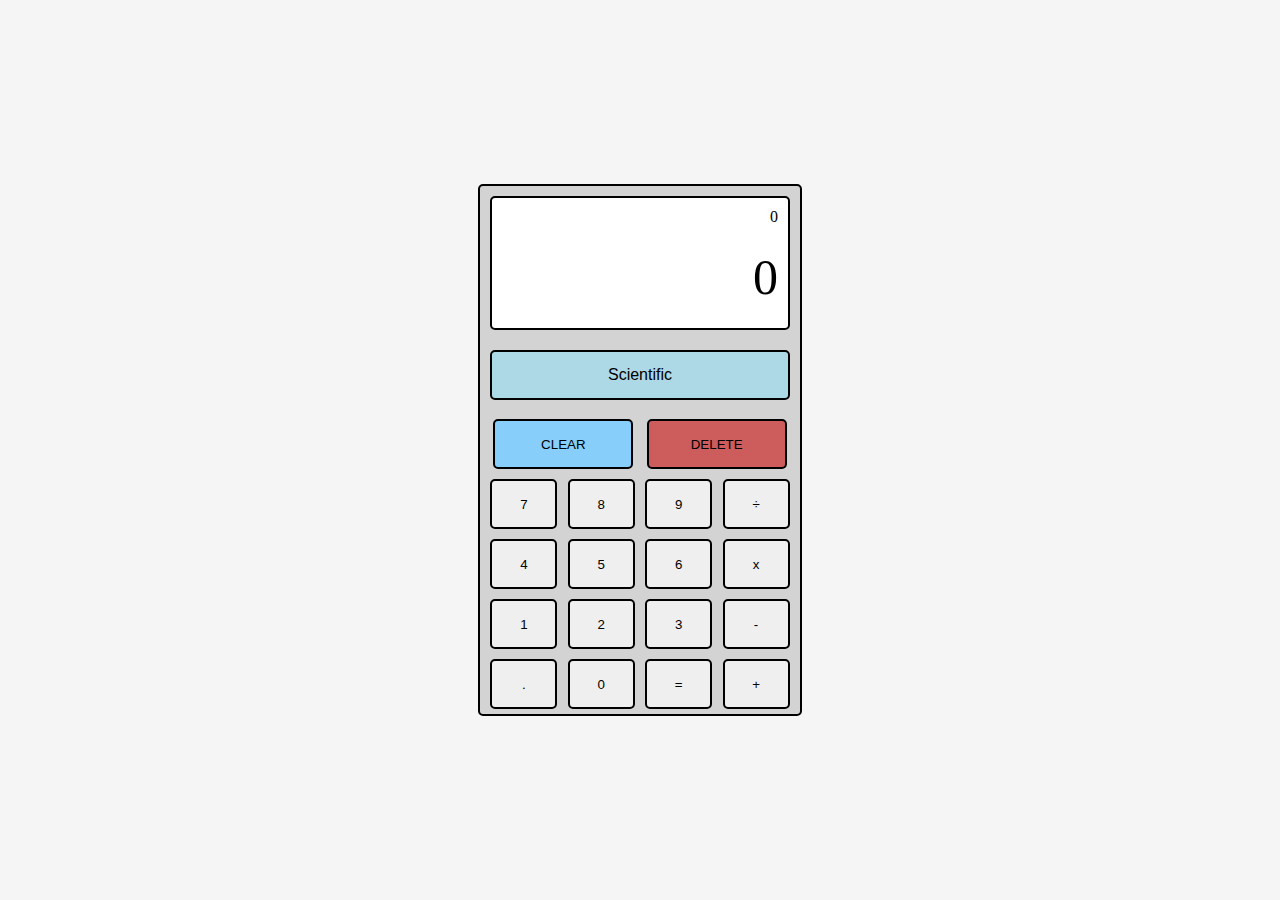
==== front/index.html @ 6f6f2886 "rearranged front and back end files" ====
<!DOCTYPE html>
<html lang="en">
    <head>
        <meta charset="UTF-8"></meta>
        <meta name="viewport" content="width=device-width, initial-scale=1.0"></meta>
        <title>Calculator</title>
        <link rel="stylesheet" href="styles.css"></link>

    </head>

    <body>
        <div class="calculator">
            <!-- Display Screen --->
            <div class="screen">
                <div class="previousScreen">0</div>
                <div class="currentScreen">0</div>
            </div>

            <!--  button to access scientific functions --->
            <button id ="toggle-scientific">Scientific</button>

            <!-- scientific buttons --->
            <div class="scientific-buttons hidden">
                <button class="scientific" data-func="sin">sin</button>
                <button class="scientific" data-func="cos">cos</button>
                <button class="scientific" data-func="tan">tan</button>
                <button class="scientific" data-func="sqrt">√</button>
                <button class="scientific" data-func="pow">x<sup>y</sup></button>
                <button class="scientific" data-func="ln">ln</button>
                <button class="scientific" data-func="log">log</button>
                <button class="scientific" data-func="factorial">n!</button>
                <button class="scientific" data-func="pi">π</button>
                <button class="scientific" data-func="e">e</button>
                <button class="scientific" data-func="cbrt">∛</button>
                <button class="scientific" data-func="tenPow">10<sup>x</sup></button>

            </div>

            <!-- standard buttons --->
            <div class="button-grid">
                <div class="btn-group">
                    <button class="longBtn" id="clear">CLEAR</button>
                    <button class="longBtn" id="delete">DELETE</button>
                    <button class="shortBtn number">7</button>
                    <button class="shortBtn number">8</button>
                    <button class="shortBtn number">9</button>
                    <button class="shortBtn operator">÷</button>
                    <button class="shortBtn number">4</button>
                    <button class="shortBtn number">5</button>
                    <button class="shortBtn number">6</button>
                    <button class="shortBtn operator">x</button>
                    <button class="shortBtn number">1</button>
                    <button class="shortBtn number">2</button>
                    <button class="shortBtn number">3</button>
                    <button class="shortBtn operator">-</button>
                    <button class="shortBtn decimal">.</button>
                    <button class="shortBtn number">0</button>
                    <button class="shortBtn equals">=</button>
                    <button class="shortBtn operator">+</button>
                </div>
            </div>
        </div>



        <script src="app.js"></script>
    </body>
</html>
---- front/styles.css ----
*{
}
body {
    display: flex;
    justify-content: center; /* Horizontally center */
    align-items: center;     /* Vertically center */
    height: 100vh;           /* Full viewport height */
    margin: 0;               /* Remove default body margin */
    background-color: #f5f5f5; /* Optional: Light background color */
}
.calculator{
    background-color: lightgrey;
    width: 320px;
    min-height: 460px;
    border: 2px solid black;
    border-radius: 5px;
    margin: auto;
}
/* screen */
.screen{
    display: flex;
    flex-direction: column;
    align-items: end;
    margin: 10px;
    background-color: white;
    border: 2px solid black;
    border-radius: 5px;
    word-wrap: break-word;
    word-break: break-all;
    min-height: 80px;
}
.screen > div{
    padding:10px;
}
.currentScreen{
    min-height: 60px;
    margin-bottom: 10px;
    font-size: 50px;
}

.previousScreen{
    min-height: 20px;
}

/* button group */
.btn-group{
    display: flex;
    flex-direction: row;
    justify-content: space-evenly;
    flex-wrap: wrap;
}
button{
    height: 50px;
    margin: 5px 0 5px 0;
    border: 2px solid black;
    border-radius: 5px;
    cursor: pointer;
}

.btn-group > .longBtn{
    width: 140px;
}
.longBtn#clear{
    background-color: lightskyblue;
}
.longBtn#delete{
    background: indianred;
}
.btn-group > .shortBtn{
    width: 67px;
}

button:hover{
    filter: brightness(90%);
}

/* for scientific calculator */
#toggle-scientific {
    width: 300px;
    margin: 10px 10px -10px 10px;
    background-color: lightblue;
    border: 2px solid black;
    cursor: pointer;
    font-size: 16px;
}
#toggle-scientific:hover{
    filter: brightness(90%);
}

.scientific-buttons{
    display: flex;
    flex-wrap: wrap;
    justify-content: space-evenly;
    background-color: lightgray;
    border: 2px solid black;
    border-radius: 5px;
    margin: 10px;
    overflow: hidden;
    transition: max-height 0.3s ease, opacity 0.3s ease;
}

/* hidden css for drawer */
.hidden{
    max-height: 0;
    opacity: 0;
}
.scientific-buttons:not(.hidden){
    max-height:200px;
    opacity: 1;
}
.scientific-buttons button{
    width:60px;
    height:40px;
    margin:5px;
    border: 2px solid black;
    cursor: pointer;
    background-color: whitesmoke;
    font-size: 14px;
    text-align: center;
}
.scientific-buttons button:hover{
    background-color: lightgreen;
    color: black;
    filter: brightness(90);
}
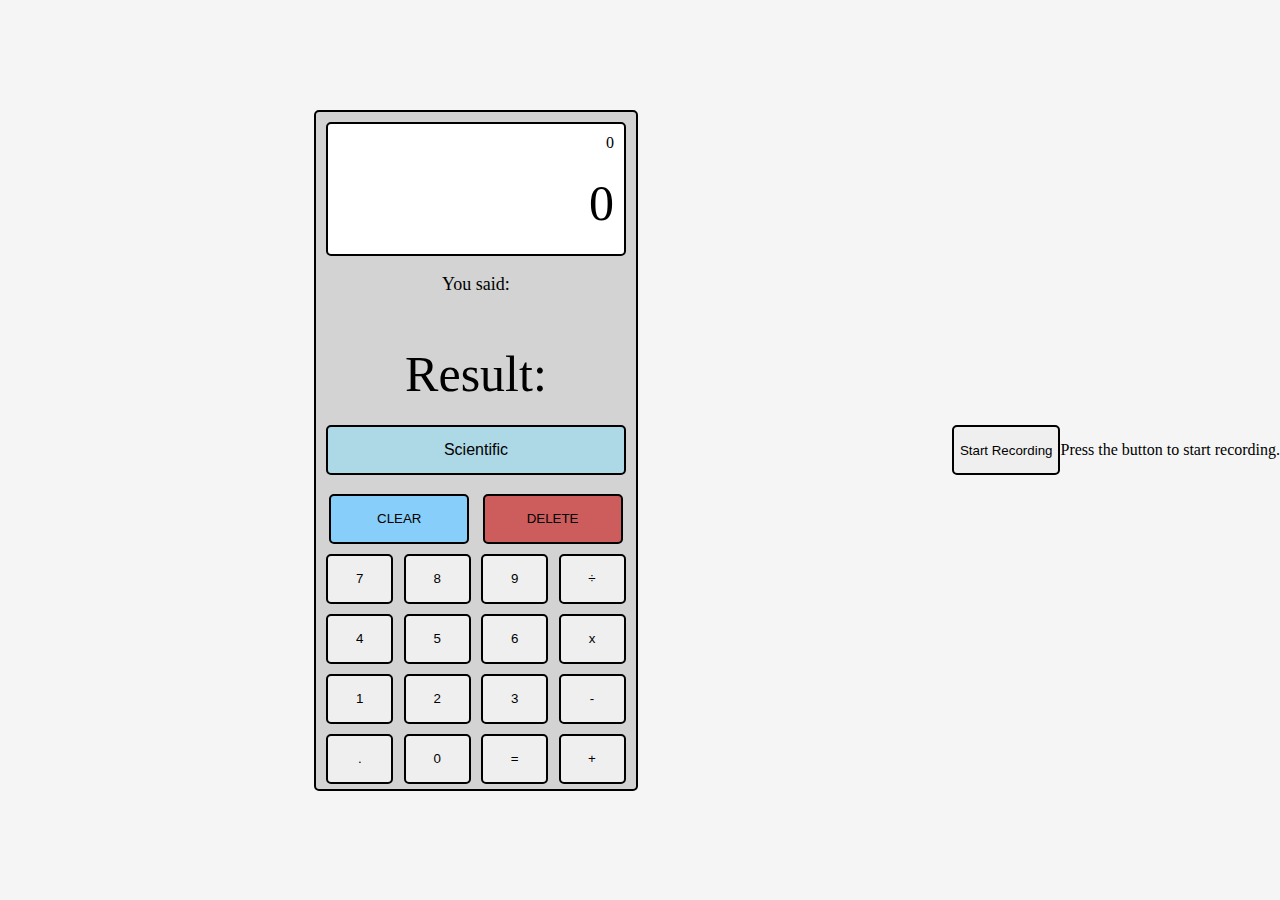
==== commit 53a71c38: "Add backend audio transcription and frontend recording functionality." ====
--- a/front/index.html
+++ b/front/index.html
@@ -15,6 +15,12 @@
                 <div class="previousScreen">0</div>
                 <div class="currentScreen">0</div>
             </div>
+
+            <div class="transcription">
+                <p class="previousScreen">You said: </p>
+                <p class="currentScreen">Result: </p>
+            </div>
+
 
             <!--  button to access scientific functions --->
             <button id ="toggle-scientific">Scientific</button>
--- a/front/styles.css
+++ b/front/styles.css
@@ -124,8 +124,12 @@
     filter: brightness(90);
 }
 
+.transcription {
+    margin: 10px;
+    font-size: 18px;
+    text-align: center;
+}
 
 
 
 
-
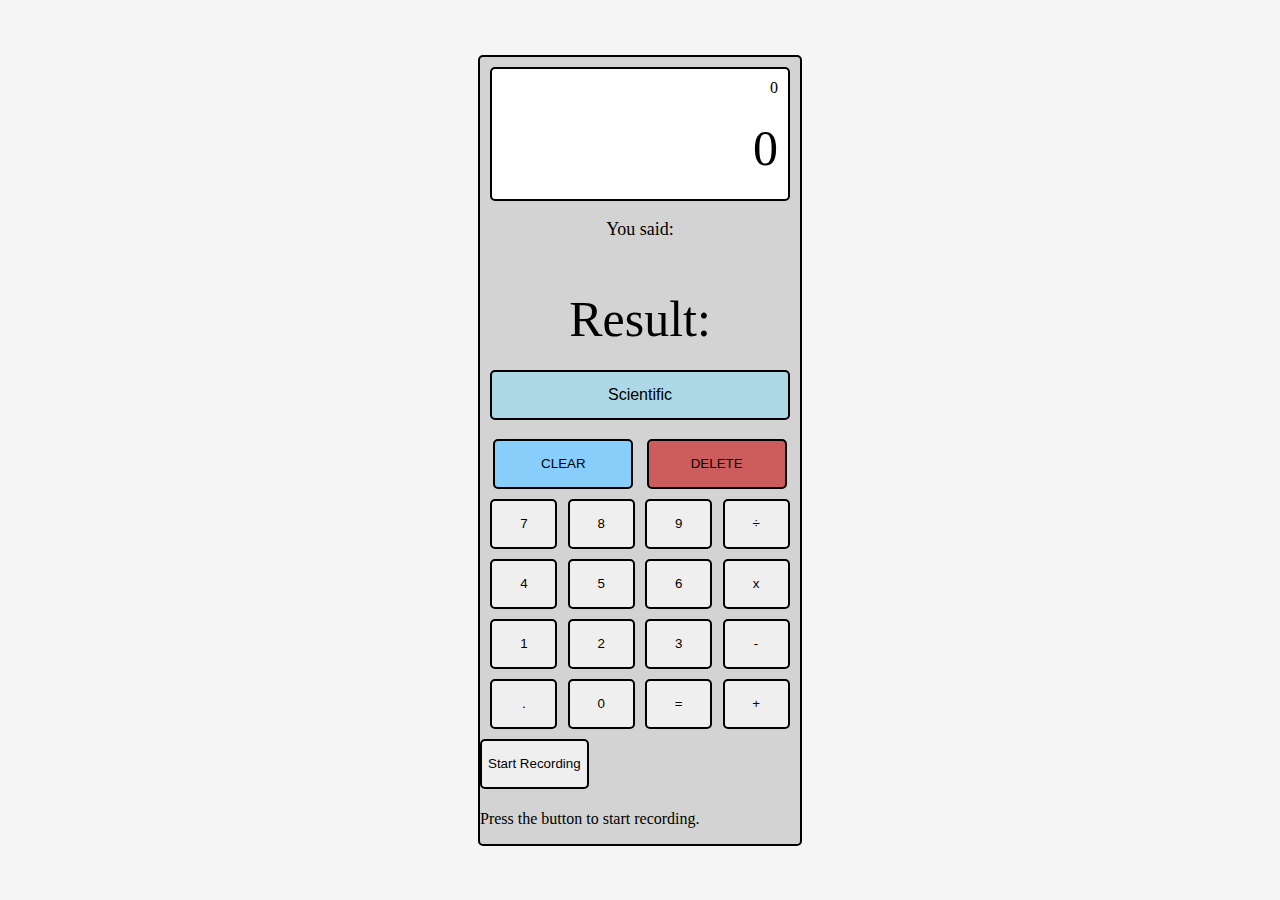
==== commit af388ab5: "Fixed audio processing pipeline: added 16-bit sample conversion for WAV export to ensure compatibili" ====
--- a/front/index.html
+++ b/front/index.html
@@ -3,7 +3,7 @@
     <head>
         <meta charset="UTF-8"></meta>
         <meta name="viewport" content="width=device-width, initial-scale=1.0"></meta>
-        <title>Calculator</title>
+        <title>Scientific Calculator</title>
         <link rel="stylesheet" href="styles.css"></link>
 
     </head>
@@ -16,15 +16,14 @@
                 <div class="currentScreen">0</div>
             </div>
 
+            <!-- Transcript section -->
             <div class="transcription">
                 <p class="previousScreen">You said: </p>
                 <p class="currentScreen">Result: </p>
             </div>
 
-
             <!--  button to access scientific functions --->
             <button id ="toggle-scientific">Scientific</button>
-
             <!-- scientific buttons --->
             <div class="scientific-buttons hidden">
                 <button class="scientific" data-func="sin">sin</button>
@@ -39,7 +38,6 @@
                 <button class="scientific" data-func="e">e</button>
                 <button class="scientific" data-func="cbrt">∛</button>
                 <button class="scientific" data-func="tenPow">10<sup>x</sup></button>
-
             </div>
 
             <!-- standard buttons --->
@@ -65,9 +63,13 @@
                     <button class="shortBtn operator">+</button>
                 </div>
             </div>
+
+            <!-- Voice Input section -->
+            <div id="controls">
+                <button id="recordButton">Start Recording</button>
+                <p id="timer">Press the button to start recording.</p>
+            </div>
         </div>
-
-
 
         <script src="app.js"></script>
     </body>
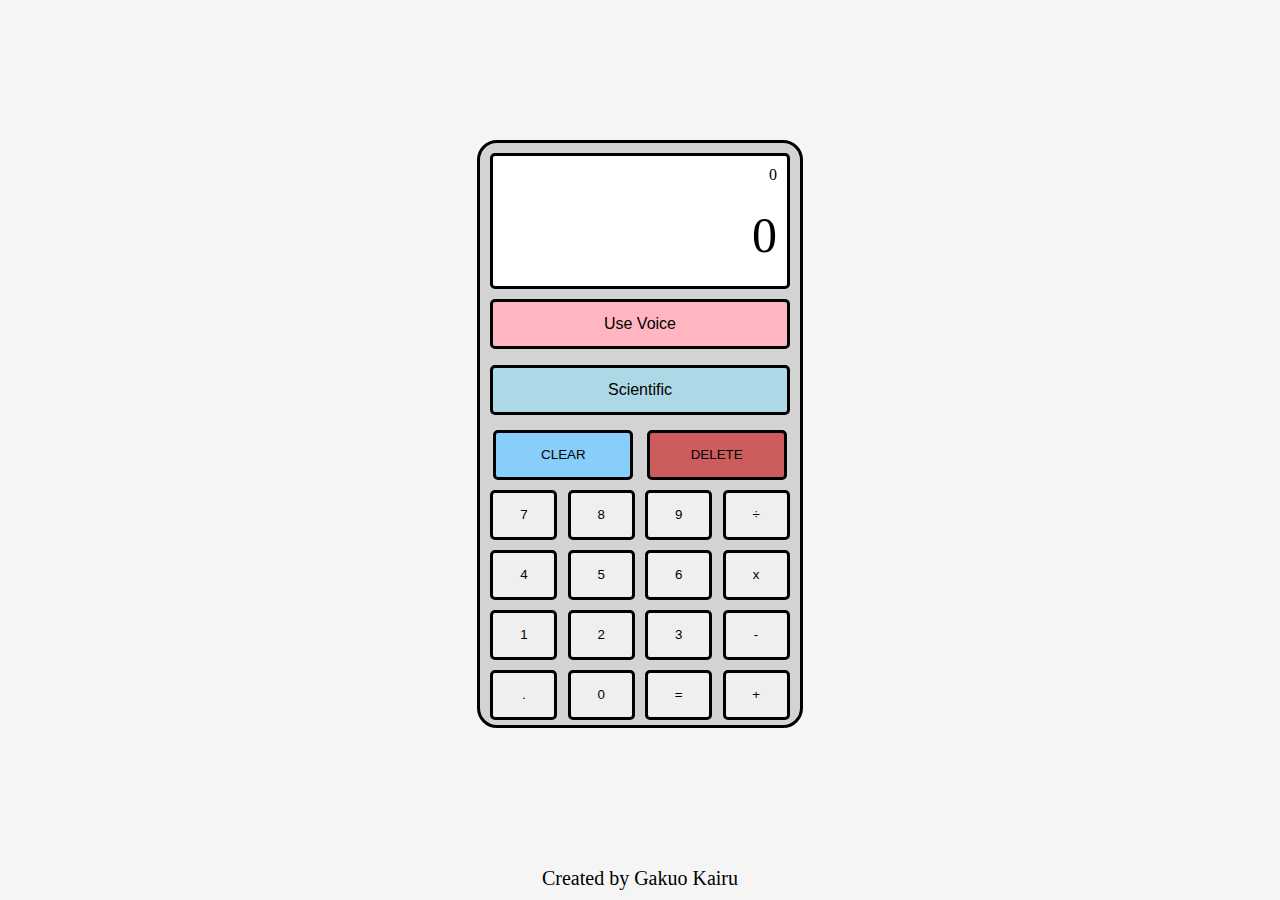
==== commit 273e0a45: "Updated styling of calculator as well as continuous opperation feature after voice command called" ====
--- a/front/index.html
+++ b/front/index.html
@@ -16,10 +16,15 @@
                 <div class="currentScreen">0</div>
             </div>
 
-            <!-- Transcript section -->
-            <div class="transcription">
-                <p class="previousScreen">You said: </p>
-                <p class="currentScreen">Result: </p>
+            <!-- Voice Input section -->
+            <button id ="toggle-voice">Use Voice</button>
+
+            <div class="voice-button hidden" id="controls">
+                <button id="recordButton">Start Recording</button>
+                <div>
+                    <p id="timer">Press the button to start recording.</p>
+                    <p id="hint">Hint: Say phrases like "what is 4 + 4".</p>
+                </div>
             </div>
 
             <!--  button to access scientific functions --->
@@ -64,13 +69,10 @@
                 </div>
             </div>
 
-            <!-- Voice Input section -->
-            <div id="controls">
-                <button id="recordButton">Start Recording</button>
-                <p id="timer">Press the button to start recording.</p>
-            </div>
+
         </div>
 
+        <footer>Created by Gakuo Kairu</footer>
         <script src="app.js"></script>
     </body>
 </html>--- a/front/styles.css
+++ b/front/styles.css
@@ -1,7 +1,9 @@
 *{
+
 }
 body {
     display: flex;
+    flex-direction: column;
     justify-content: center; /* Horizontally center */
     align-items: center;     /* Vertically center */
     height: 100vh;           /* Full viewport height */
@@ -12,8 +14,8 @@
     background-color: lightgrey;
     width: 320px;
     min-height: 460px;
-    border: 2px solid black;
-    border-radius: 5px;
+    border: 3px solid black;
+    border-radius: 20px;
     margin: auto;
 }
 /* screen */
@@ -23,7 +25,7 @@
     align-items: end;
     margin: 10px;
     background-color: white;
-    border: 2px solid black;
+    border: 3px solid black;
     border-radius: 5px;
     word-wrap: break-word;
     word-break: break-all;
@@ -52,7 +54,7 @@
 button{
     height: 50px;
     margin: 5px 0 5px 0;
-    border: 2px solid black;
+    border: 3px solid black;
     border-radius: 5px;
     cursor: pointer;
 }
@@ -77,9 +79,9 @@
 /* for scientific calculator */
 #toggle-scientific {
     width: 300px;
-    margin: 10px 10px -10px 10px;
+    margin: 10px 10px -20px 10px;
     background-color: lightblue;
-    border: 2px solid black;
+    border: 3px solid black;
     cursor: pointer;
     font-size: 16px;
 }
@@ -92,7 +94,7 @@
     flex-wrap: wrap;
     justify-content: space-evenly;
     background-color: lightgray;
-    border: 2px solid black;
+    border: 3px solid black;
     border-radius: 5px;
     margin: 10px;
     overflow: hidden;
@@ -112,24 +114,63 @@
     width:60px;
     height:40px;
     margin:5px;
-    border: 2px solid black;
+    border: 3px solid black;
     cursor: pointer;
     background-color: whitesmoke;
     font-size: 14px;
     text-align: center;
 }
-.scientific-buttons button:hover{
-    background-color: lightgreen;
-    color: black;
-    filter: brightness(90);
+
+/*voice control css */
+
+#toggle-voice {
+    width: 300px;
+    margin: 0 10px 0 10px;
+    background-color: lightpink;
+    border: 3px solid black;
+    cursor: pointer;
+    font-size: 16px;
+}
+#toggle-voice:hover{
+    filter: brightness(90%);
 }
 
-.transcription {
-    margin: 10px;
-    font-size: 18px;
+#controls{
+    display:flex;
+    flex-direction: row;
+    justify-content: center;
+    align-items: center;
+}
+
+.voice-button{
+    display: flex;
+    flex-wrap: wrap;
+    justify-content: space-evenly;
+    background-color: lightgray;
+    border: 3px solid black;
+    border-radius: 5px;
+    overflow: hidden;
+    transition: max-height 0.3s ease, opacity 0.3s ease;
+}
+
+.voice-button:not(.hidden){
+    max-height:200px;
+    max-width: 300px;
+    margin: 0 10px 0 10px;
+    opacity: 1;
+}
+.voice-button button{
+    width:200px;
+    height:40px;
+    margin:10px 5px 0 5px;
+    border: 3px solid black;
+    cursor: pointer;
+    background-color: whitesmoke;
+    font-size: 14px;
     text-align: center;
 }
 
-
-
-
+footer{
+    font-size: 20px;
+    margin-bottom: 10px;
+}
